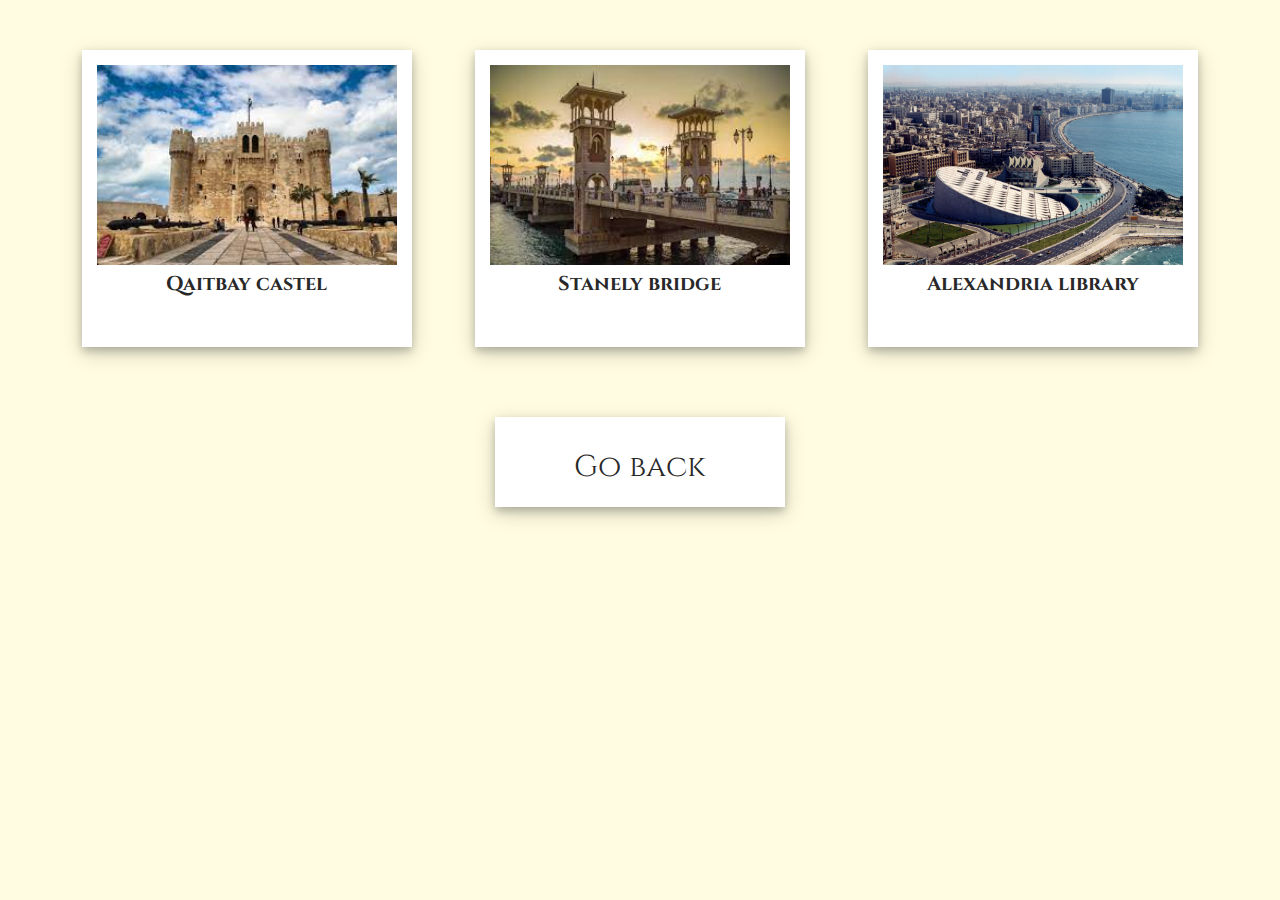
==== alex.html @ 902edfbd "Task1" ====
<!DOCTYPE html>
<html>
<head>
    <title>Alexandria</title>
    <!--Meta-->
<meta charset="UTF-8">
<meta content="description">
<meta name="viewport" content="width=device-width, initial-scale=1.0">
<meta http-equiv="X-UA-Compatible" content="ie=edge">

    <!-- Google Fonts -->
    <link href="https://fonts.googleapis.com/css?family=Open+Sans:300,300i,400,400i,600,600i,700,700i|Roboto:300,300i,400,400i,500,500i,600,600i,700,700i|Poppins:300,300i,400,400i,500,500i,600,600i,700,700i" rel="stylesheet">
    <link rel="preconnect" href="https://fonts.gstatic.com">
    <link href="https://fonts.googleapis.com/css2?family=Cinzel:wght@500&display=swap" rel="stylesheet">
    <link rel="preconnect" href="https://fonts.gstatic.com">
    <link href="https://fonts.googleapis.com/css2?family=Cinzel:wght@400;500&display=swap" rel="stylesheet">

    <!--bootstrap cdn-->
    <link href="https://cdn.jsdelivr.net/npm/bootstrap@5.0.0-beta2/dist/css/bootstrap.min.css" rel="stylesheet" integrity="sha384-BmbxuPwQa2lc/FVzBcNJ7UAyJxM6wuqIj61tLrc4wSX0szH/Ev+nYRRuWlolflfl" crossorigin="anonymous">

<style>
*{
    padding: 0;
    margin: 0;
}
body{
    background: rgb(255, 252, 225);
    font-family: 'Open Sans', serif;
    box-sizing: border-box;
}

.container-fluid{
    padding: 50px;
    display: flex;
    flex-direction: row;
    flex-wrap: wrap;
    flex-grow: inherit;
    justify-content: space-around;
}
.container-fluid > div{
    color: rgb(40, 40, 40);
    background-color: white;
    padding: 15px 15px 50px 15px;
    box-shadow: 0 4px 8px 0 rgba(0, 0, 0, 0.2), 0 6px 20px 0 rgba(0, 0, 0, 0.19);
}

h2{
    font-family: 'Cinzel', serif;
    text-align: center;
    font-size: 20px;
}


.back{
    background-color: white;
    color:rgb(40, 40, 40);
    text-align: center;
    font-family: 'Cinzel', serif;
    font-size: 30px;
    width: 250px;
    padding: 30px 20px 20px 20px;
    margin: 20px auto;
    box-shadow: 0 4px 8px 0 rgba(0, 0, 0, 0.2), 0 6px 20px 0 rgba(0, 0, 0, 0.19);
    
}
.back > a{
    text-decoration: none;
}

a{
    text-decoration: none;
    color: rgb(40, 40, 40);
}
a:hover{
    color: rgb(105, 87, 3);
}
</style>
</head>
<body>
    <div class="container-fluid">
        <!--first product-->
    <div class="frst-container">
<img src="alex-tour.jpg" alt="Alexandria" width="300" height="200">
<h2>Qaitbay castel</h2>
    </div>

    <!--Second product-->
    <div class="scnd-container">
<img src="alex-tour2.jpg" alt="Cairo" width="300" height="200">
<h2>Stanely bridge</h2>
    </div>

<!--Third product-->
    <div class="thrd-container">
<img src="alex-tour3.jpg" alt="Luxor" width="300" height="200">
<h2>Alexandria library</h2>
    </div>
</div>
<div class="back">
    <p><a href="Task1.html">Go back</a></p>
</div>

</body>
</html>
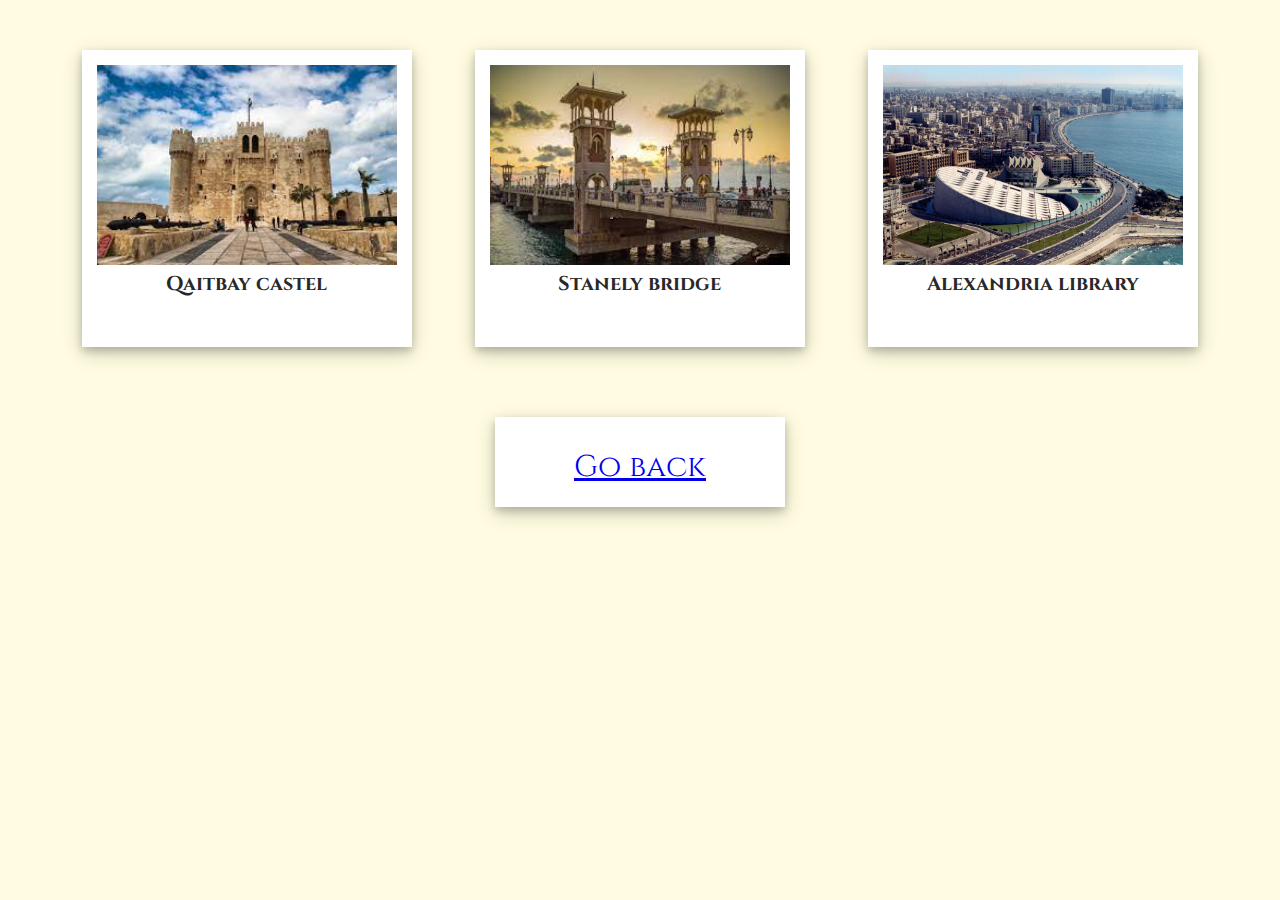
==== commit 5246daea: "Update alex.html" ====
--- a/alex.html
+++ b/alex.html
@@ -63,6 +63,9 @@
     box-shadow: 0 4px 8px 0 rgba(0, 0, 0, 0.2), 0 6px 20px 0 rgba(0, 0, 0, 0.19);
     
 }
+
+.back:hover{
+    box-shadow: none;
 .back > a{
     text-decoration: none;
 }
@@ -71,9 +74,7 @@
     text-decoration: none;
     color: rgb(40, 40, 40);
 }
-a:hover{
-    color: rgb(105, 87, 3);
-}
+
 </style>
 </head>
 <body>
@@ -101,4 +102,4 @@
 </div>
 
 </body>
-</html>+</html>
